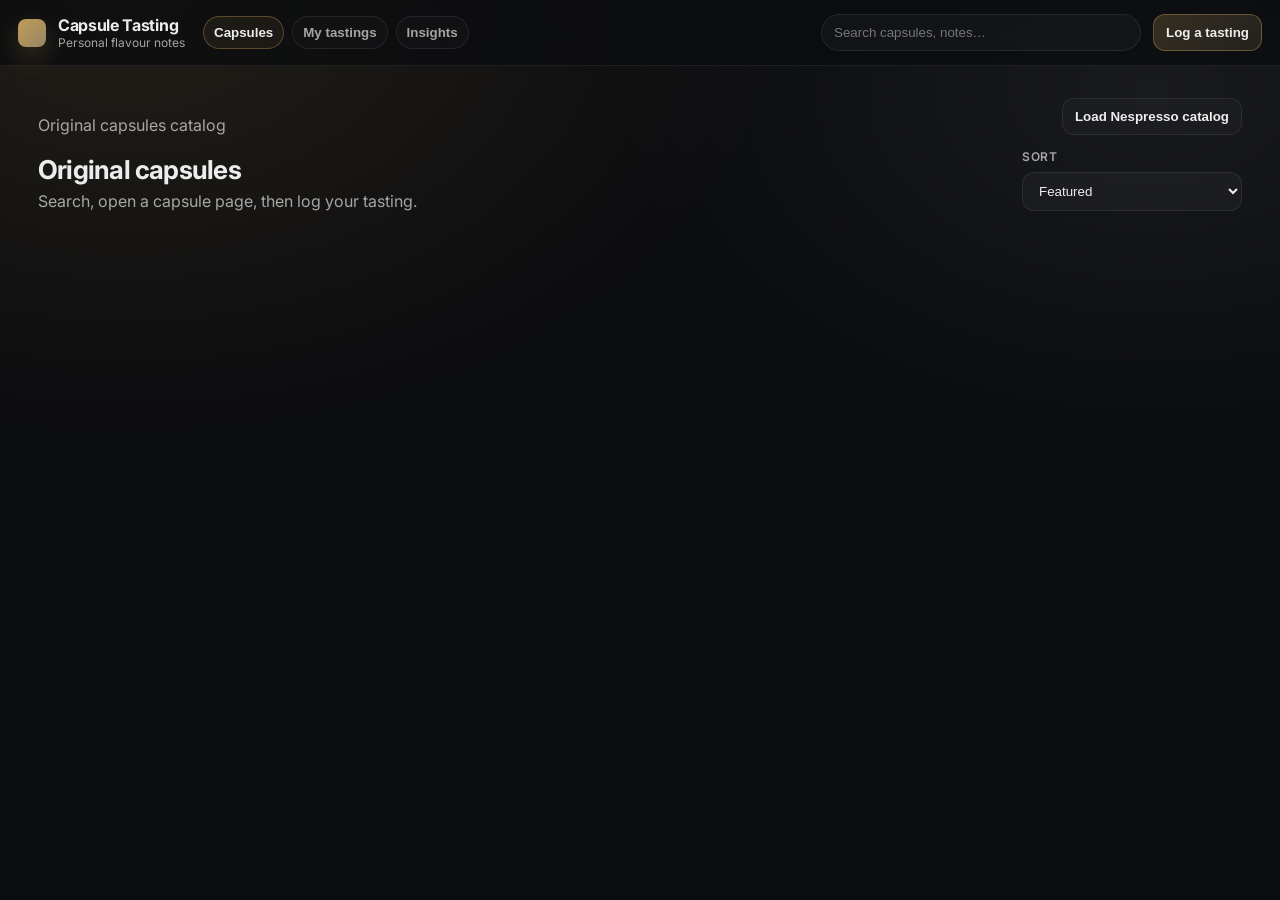
==== start.html @ 85e53ea4 "Add start.html (uncached landing)" ====
<!doctype html>
<html lang="en">
<head>
  <meta charset="utf-8" />
  <meta name="viewport" content="width=device-width, initial-scale=1" />
  <title>Capsule Tasting Log</title>
  <link rel="preconnect" href="https://fonts.googleapis.com">
  <link rel="preconnect" href="https://fonts.gstatic.com" crossorigin>
  <link href="https://fonts.googleapis.com/css2?family=Inter:wght@400;500;600;700&display=swap" rel="stylesheet">
  <link rel="stylesheet" href="styles-20260223-14.css" />
</head>
<body>
  <header class="topbar">
    <div class="topbar__left">
      <div class="brand">
        <div class="brand__mark" aria-hidden="true"></div>
        <div class="brand__text">
          <div class="brand__title">Capsule Tasting</div>
          <div class="brand__subtitle">Personal flavour notes</div>
        </div>
      </div>

      <nav class="topnav" aria-label="Primary">
        <button class="chip chip--active" data-view="catalog">Capsules</button>
        <button class="chip" data-view="log">My tastings</button>
        <button class="chip" data-view="stats">Insights</button>
      </nav>
    </div>

    <div class="topbar__right">
      <div class="search">
        <input id="q" type="search" placeholder="Search capsules, notes…" autocomplete="off" />
      </div>
      <button id="addBtn" class="btn btn--primary">Log a tasting</button>
    </div>
  </header>

  <main class="layout layout--single">
    <section class="content" aria-label="Catalog">
      <div class="content__head" style="margin-top:6px">
        <div>
          <div class="sub" style="margin:0">Original capsules catalog</div>
        </div>
        <div class="sidebar__actions" style="justify-content:flex-end; gap:10px">
          <button id="loadNespressoBtn" class="btn btn--secondary" type="button">Load Nespresso catalog</button>
        </div>
      </div>

      <div id="viewCatalog">
        <div class="content__head">
          <div>
            <h1 class="h1">Original capsules</h1>
            <div class="sub">Search, open a capsule page, then log your tasting.</div>
          </div>
          <div class="sort">
            <label class="label" for="sort">Sort</label>
            <select id="sort">
              <option value="featured">Featured</option>
              <option value="intensity_desc">Intensity (high → low)</option>
              <option value="intensity_asc">Intensity (low → high)</option>
              <option value="rating_desc">My rating (high → low)</option>
              <option value="recent">Recently tasted</option>
            </select>
          </div>
        </div>

        <div id="grid" class="grid" role="list"></div>

        <div id="empty" class="empty" hidden>
          <div class="empty__title">No capsules to show</div>
          <div class="empty__sub">Click “Load Nespresso catalog” to populate the list.</div>
        </div>
      </div>

      <div id="viewDetail" class="detail" hidden>
        <div class="detail__nav">
          <button id="backBtn" class="btn btn--ghost">← Back to capsules</button>
        </div>

        <div class="detail__card">
          <div class="detail__hero">
            <div class="detail__badge" id="detailBadge">ORIGINAL</div>
          </div>
          <div class="detail__body">
            <div class="detail__titleRow">
              <h1 class="detail__title" id="detailTitle">Capsule</h1>
              <button id="detailLogBtn" class="btn btn--primary">Log this tasting</button>
            </div>

            <div class="detail__meta" id="detailMeta"></div>

            <div class="detail__bars">
              <div class="barRow">
                <div class="barLabel">Intensity</div>
                <div class="bar">
                  <div class="barFill" id="barIntensity"></div>
                </div>
                <div class="barVal" id="valIntensity">—</div>
              </div>
            </div>

            <div class="detail__section">
              <div class="sectionTitle">My recent tastings</div>
              <div class="tastingList" id="detailTastings"></div>
            </div>
          </div>
        </div>
      </div>

      <div id="viewLog" class="detail" hidden>
        <div class="detail__card"><div class="detail__body">
          <div class="detail__titleRow">
            <h1 class="detail__title">My tastings</h1>
            <button id="logNewBtn" class="btn btn--primary">Log a tasting</button>
          </div>
          <div class="detail__section">
            <div class="sectionTitle">All tastings</div>
            <div class="tastingList" id="logList"></div>
          </div>
        </div></div>
      </div>

      <div id="viewStats" class="detail" hidden>
        <div class="detail__card"><div class="detail__body">
          <div class="detail__titleRow">
            <h1 class="detail__title">Insights</h1>
          </div>
          <div class="detail__section">
            <div class="sectionTitle">Summary</div>
            <div class="tastingList" id="statsBlocks"></div>
          </div>
        </div></div>
      </div>
    </section>
  </main>

  <div id="modal" class="modal" aria-hidden="true">
    <div class="modal__backdrop" data-close="1"></div>
    <div class="modal__dialog" role="dialog" aria-modal="true" aria-labelledby="modalTitle">
      <div class="modal__head">
        <div>
          <div class="kicker">Tasting log</div>
          <div id="modalTitle" class="modal__title">Log a capsule</div>
        </div>
        <button class="iconBtn" data-close="1" aria-label="Close">✕</button>
      </div>

      <form id="form" class="modal__body">
        <div class="twoCol">
          <div class="field">
            <label class="label" for="capsuleName">Capsule</label>
            <input id="capsuleName" required readonly />
            <div class="hint">(from catalog)</div>
          </div>
          <div class="field">
            <label class="label" for="capsuleSystem">System</label>
            <select id="capsuleSystem" required disabled>
              <option value="original">Original</option>
            </select>
            <div class="hint">Original only.</div>
          </div>
        </div>

        <div class="twoCol">
          <div class="field">
            <label class="label" for="capsuleType">Drink</label>
            <select id="capsuleType" required disabled>
              <option value="espresso">Espresso</option>
              <option value="lungo">Lungo</option>
              <option value="ristretto">Ristretto</option>
            </select>
            <div class="hint">(from catalog)</div>
          </div>
          <div class="field">
            <label class="label" for="capsuleIntensity">Intensity</label>
            <input id="capsuleIntensity" type="number" min="0" max="13" value="8" readonly />
            <div class="hint">(from catalog)</div>
          </div>
        </div>

        <div class="threeCol">
          <div class="field">
            <label class="label" for="capsuleAcidity">Acidity (0–5)</label>
            <input id="capsuleAcidity" type="range" min="0" max="5" value="3" step="1" />
            <div class="hint" id="acidityVal">3/5</div>
          </div>
          <div class="field">
            <label class="label" for="capsuleBitterness">Bitterness (0–5)</label>
            <input id="capsuleBitterness" type="range" min="0" max="5" value="3" step="1" />
            <div class="hint" id="bitternessVal">3/5</div>
          </div>
          <div class="field">
            <label class="label" for="capsuleAroma">Aroma (0–5)</label>
            <input id="capsuleAroma" type="range" min="0" max="5" value="4" step="1" />
            <div class="hint" id="aromaVal">4/5</div>
          </div>
        </div>

        <div class="field">
          <label class="label" for="capsuleNotes">Notes</label>
          <textarea id="capsuleNotes" rows="4" placeholder="What did you notice? (aromas, aftertaste, milk pairing, etc.)"></textarea>
        </div>

        <div class="twoCol">
          <div class="field">
            <label class="label" for="capsuleRating">My rating (0–5)</label>
            <input id="capsuleRating" type="range" min="0" max="5" value="4" step="1" />
            <div class="hint" id="ratingVal">4/5</div>
          </div>
          <div class="field">
            <label class="label" for="capsuleDate">Date</label>
            <input id="capsuleDate" type="date" required />
          </div>
        </div>

        <div class="field">
          <label class="label" for="capsuleTags">Tags</label>
          <details class="dropdown" open>
            <summary class="dropdown__summary">Select tags</summary>
            <div class="dropdown__panel" id="tagPicker"></div>
          </details>
          <div class="hint">Pick 0–6 that fit your experience.</div>
        </div>

        <div class="modal__actions">
          <button type="button" class="btn btn--ghost" data-close="1">Cancel</button>
          <button type="submit" class="btn btn--primary">Save tasting</button>
        </div>
      </form>
    </div>
  </div>

  <script src="app-20260223-14.js"></script>
</body>
</html>
---- styles-20260223-14.css ----
:root{
  --bg:#0b0c0f;
  --surface:#11131a;
  --surface2:#151826;
  --line:rgba(255,255,255,.08);
  --text:rgba(255,255,255,.92);
  --muted:rgba(255,255,255,.62);
  --muted2:rgba(255,255,255,.42);
  --accent:#caa35a; /* warm gold */
  --accent2:#f1d7a0;
  --danger:#ff4d4d;
  --shadow: 0 18px 60px rgba(0,0,0,.55);
  --radius:16px;
  --radius2:24px;
}

*{box-sizing:border-box}
html,body{height:100%}
body{
  margin:0;
  font-family: Inter, system-ui, -apple-system, Segoe UI, Roboto, Arial, sans-serif;
  color:var(--text);
  background:
    radial-gradient(1200px 800px at 10% 0%, rgba(202,163,90,.12), transparent 55%),
    radial-gradient(900px 600px at 90% 10%, rgba(255,255,255,.06), transparent 60%),
    var(--bg);
}

a{color:inherit}

.topbar{
  position:sticky; top:0; z-index:10;
  display:flex; align-items:center; justify-content:space-between;
  padding:14px 18px;
  background:rgba(11,12,15,.72);
  backdrop-filter: blur(14px);
  border-bottom:1px solid var(--line);
}
.topbar__left{display:flex; align-items:center; gap:18px}
.topbar__right{display:flex; align-items:center; gap:12px; min-width:340px; justify-content:flex-end}

.brand{display:flex; align-items:center; gap:12px}
.brand__mark{width:28px;height:28px;border-radius:8px;
  background:linear-gradient(135deg, rgba(202,163,90,.95), rgba(241,215,160,.6));
  box-shadow: 0 10px 25px rgba(202,163,90,.22);
}
.brand__title{font-weight:700; letter-spacing:-.02em}
.brand__subtitle{font-size:12px; color:var(--muted)}

.topnav{display:flex; gap:8px}

.chip{
  appearance:none; border:1px solid var(--line);
  background:rgba(255,255,255,.02);
  color:var(--muted);
  padding:8px 10px;
  border-radius:999px;
  font-weight:600;
  cursor:pointer;
}
.chip--active{color:var(--text); border-color:rgba(202,163,90,.35); background:rgba(202,163,90,.08)}

.search input{
  width:320px;
  padding:10px 12px;
  border-radius:999px;
  background:rgba(255,255,255,.03);
  border:1px solid var(--line);
  color:var(--text);
  outline:none;
}
.search input::placeholder{color:var(--muted2)}

.layout{
  display:grid;
  grid-template-columns: 320px 1fr;
  gap:18px;
  padding:18px;
  max-width: 1240px;
  margin:0 auto;
}
.layout--single{grid-template-columns: 1fr}

.sidebar{position:sticky; top:76px; align-self:start; display:flex; flex-direction:column; gap:12px}
.panel{
  background:linear-gradient(180deg, rgba(255,255,255,.03), rgba(255,255,255,.015));
  border:1px solid var(--line);
  border-radius:var(--radius);
  padding:14px;
}
.panel__title{font-weight:700; margin-bottom:12px}

.field{display:flex; flex-direction:column; gap:8px; margin:12px 0}
.label{font-size:12px; color:var(--muted); font-weight:600; text-transform:uppercase; letter-spacing:.06em}
.labelRow{display:flex; align-items:center; justify-content:space-between}
.hint{font-size:12px; color:var(--muted2)}

select,input,textarea{
  background:rgba(255,255,255,.03);
  border:1px solid var(--line);
  border-radius:12px;
  color:var(--text);
  padding:10px 12px;
  outline:none;
}
textarea{resize:vertical}

input[type="range"]{padding:0; height:28px}

.sidebar__actions{display:flex; gap:10px; margin-top:8px}

.btn{
  border:1px solid var(--line);
  background:rgba(255,255,255,.03);
  color:var(--text);
  padding:10px 12px;
  border-radius:12px;
  cursor:pointer;
  font-weight:700;
}
.btn--primary{
  border-color:rgba(202,163,90,.38);
  background:linear-gradient(135deg, rgba(202,163,90,.22), rgba(241,215,160,.10));
}
.btn--secondary{background:rgba(255,255,255,.02)}
.btn--ghost{background:transparent}
.btn--danger{border-color:rgba(255,77,77,.35); background:rgba(255,77,77,.07)}

.fileBtn{display:inline-flex; align-items:center; justify-content:center; gap:10px}

.miniActions{display:flex; flex-direction:column; gap:10px}

.content{
  background:transparent;
}

.content__head{
  display:flex;
  align-items:flex-end;
  justify-content:space-between;
  gap:16px;
  margin-bottom:14px;
}
.h1{margin:0; font-size:26px; letter-spacing:-.03em}
.sub{color:var(--muted); margin-top:6px}
.sort{display:flex; flex-direction:column; gap:8px; min-width:220px}

.grid{
  display:grid;
  grid-template-columns: repeat(3, minmax(0, 1fr));
  gap:14px;
}

.card{
  border:1px solid var(--line);
  border-radius:var(--radius2);
  background:linear-gradient(180deg, rgba(255,255,255,.03), rgba(255,255,255,.012));
  overflow:hidden;
  box-shadow: 0 18px 60px rgba(0,0,0,.22);
}
.card__hero{
  height:92px;
  background:
    radial-gradient(220px 140px at 30% 40%, rgba(202,163,90,.22), transparent 60%),
    radial-gradient(220px 160px at 70% 20%, rgba(255,255,255,.08), transparent 65%),
    rgba(255,255,255,.02);
  border-bottom:1px solid var(--line);
  position:relative;
}

.badge{
  position:absolute; left:14px; top:14px;
  display:inline-flex; align-items:center; gap:8px;
  border:1px solid rgba(202,163,90,.32);
  background:rgba(202,163,90,.10);
  border-radius:999px;
  padding:6px 10px;
  font-size:12px;
  color:var(--accent2);
  font-weight:700;
}

.card__body{padding:14px}
.card__title{font-weight:800; letter-spacing:-.02em; margin:0 0 8px 0; font-size:16px}
.card__meta{display:flex; flex-wrap:wrap; gap:8px; color:var(--muted); font-size:12px}
.tag{
  border:1px solid var(--line);
  background:rgba(255,255,255,.02);
  padding:6px 8px;
  border-radius:999px;
}

.card__footer{
  display:flex;
  align-items:center;
  justify-content:space-between;
  gap:10px;
  padding:12px 14px;
  border-top:1px solid var(--line);
  background:rgba(255,255,255,.01);
}

.rating{font-weight:800}
.small{color:var(--muted); font-size:12px}

.pillGrid{display:flex; flex-wrap:wrap; gap:8px}

/* Dropdown (details/summary) used for tag selection */
.dropdown{border:1px solid var(--line); border-radius:12px; background:rgba(255,255,255,.02)}
.dropdown__summary{
  list-style:none;
  cursor:pointer;
  padding:10px 12px;
  color:var(--muted);
  font-weight:800;
}
.dropdown__summary::-webkit-details-marker{display:none}
.dropdown__panel{padding:10px 12px; border-top:1px solid var(--line); max-height:220px; overflow:auto}

.checkRow{display:flex; align-items:center; gap:10px; padding:6px 0}
.checkRow input{width:16px; height:16px}
.checkRow label{cursor:pointer; color:var(--text); font-weight:650}
.checkRow small{color:var(--muted); margin-left:auto}

.pill{ /* kept for other uses */
  padding:8px 10px;
  border-radius:999px;
  border:1px solid var(--line);
  background:rgba(255,255,255,.02);
  cursor:pointer;
  font-weight:700;
  color:var(--muted);
  font-size:12px;
}
.pill[data-on="1"]{border-color:rgba(202,163,90,.35); background:rgba(202,163,90,.10); color:var(--text)}

.empty{
  margin-top:18px;
  border:1px dashed rgba(255,255,255,.18);
  border-radius:var(--radius2);
  padding:24px;
  text-align:center;
  color:var(--muted);
}
.empty__title{font-weight:800; color:var(--text); margin-bottom:6px}

.modal{position:fixed; inset:0; display:none; z-index:20}
.modal[aria-hidden="false"]{display:block}
.modal__backdrop{position:absolute; inset:0; background:rgba(0,0,0,.62)}
.modal__dialog{
  position:relative;
  width:min(760px, calc(100% - 28px));
  margin: 64px auto;
  border-radius:var(--radius2);
  border:1px solid var(--line);
  background:linear-gradient(180deg, rgba(17,19,26,.95), rgba(17,19,26,.86));
  box-shadow: var(--shadow);
  overflow:hidden;

  /* Make modal usable on smaller screens */
  max-height: calc(100vh - 80px);
  display:flex;
  flex-direction:column;
}
.modal__head{flex:0 0 auto; display:flex; align-items:flex-start; justify-content:space-between; padding:16px 16px 10px; border-bottom:1px solid var(--line)}
.kicker{color:var(--muted2); font-weight:700; font-size:12px; text-transform:uppercase; letter-spacing:.08em}
.modal__title{font-weight:900; font-size:18px; margin-top:6px}
.iconBtn{border:1px solid var(--line); background:rgba(255,255,255,.03); color:var(--text); border-radius:12px; padding:8px 10px; cursor:pointer}

.modal__body{
  flex: 1 1 auto;
  padding:16px;
  overflow:auto;
  -webkit-overflow-scrolling: touch;
}
.twoCol{display:grid; grid-template-columns: 1fr 1fr; gap:12px}
.threeCol{display:grid; grid-template-columns: 1fr 1fr 1fr; gap:12px}

/* Detail page (product-page vibe) */
.detail{margin-top:4px}
.detail__nav{margin-bottom:12px}
.detail__card{
  border:1px solid var(--line);
  border-radius:var(--radius2);
  overflow:hidden;
  background:linear-gradient(180deg, rgba(255,255,255,.03), rgba(255,255,255,.012));
  box-shadow: 0 18px 60px rgba(0,0,0,.22);
}
.detail__hero{
  height:140px;
  background:
    radial-gradient(320px 180px at 30% 40%, rgba(202,163,90,.22), transparent 60%),
    radial-gradient(320px 220px at 70% 20%, rgba(255,255,255,.08), transparent 65%),
    rgba(255,255,255,.02);
  border-bottom:1px solid var(--line);
  position:relative;
}
.detail__badge{
  position:absolute; left:16px; top:16px;
  display:inline-flex; align-items:center;
  border:1px solid rgba(202,163,90,.32);
  background:rgba(202,163,90,.10);
  border-radius:999px;
  padding:6px 10px;
  font-size:12px;
  color:var(--accent2);
  font-weight:800;
  letter-spacing:.06em;
}
.detail__body{padding:16px}
.detail__titleRow{display:flex; align-items:flex-start; justify-content:space-between; gap:12px}
.detail__title{margin:0; font-size:28px; letter-spacing:-.04em}
.detail__meta{display:flex; flex-wrap:wrap; gap:8px; margin-top:10px; color:var(--muted)}

.detail__bars{margin-top:16px}
.barRow{display:grid; grid-template-columns: 110px 1fr 50px; gap:10px; align-items:center}
.barLabel{color:var(--muted); font-weight:800; font-size:12px; text-transform:uppercase; letter-spacing:.08em}
.bar{height:10px; border-radius:999px; background:rgba(255,255,255,.06); border:1px solid var(--line); overflow:hidden}
.barFill{height:100%; width:0%; background:linear-gradient(90deg, rgba(202,163,90,.6), rgba(241,215,160,.35))}
.barVal{font-weight:900}

.detail__section{margin-top:18px}
.sectionTitle{font-weight:900; margin-bottom:10px}
.tastingList{display:flex; flex-direction:column; gap:10px}
.tastingItem{
  border:1px solid var(--line);
  background:rgba(255,255,255,.02);
  border-radius:16px;
  padding:12px;
  display:flex;
  justify-content:space-between;
  gap:12px;
}
.tastingItem__left{display:flex; flex-direction:column; gap:6px}
.tastingItem__title{font-weight:900}
.tastingItem__sub{font-size:12px; color:var(--muted)}
.tastingItem__right{text-align:right}

.modal__actions{display:flex; justify-content:flex-end; gap:10px; margin-top:12px}

@media (max-width: 1020px){
  .layout{grid-template-columns: 1fr}
  .sidebar{position:relative; top:auto}
  .grid{grid-template-columns: repeat(2, minmax(0,1fr))}
  .topbar__right{min-width:auto}
  .search input{width:220px}
}
@media (max-width: 640px){
  .grid{grid-template-columns: 1fr}
  .topbar{flex-direction:column; align-items:stretch; gap:10px}
  .topbar__left{justify-content:space-between}
  .topbar__right{justify-content:space-between}
  .search input{width:100%}
  .twoCol{grid-template-columns: 1fr}
  .threeCol{grid-template-columns: 1fr}
  .barRow{grid-template-columns: 90px 1fr 44px}

  .modal__dialog{margin: 18px auto; max-height: calc(100vh - 36px)}
}
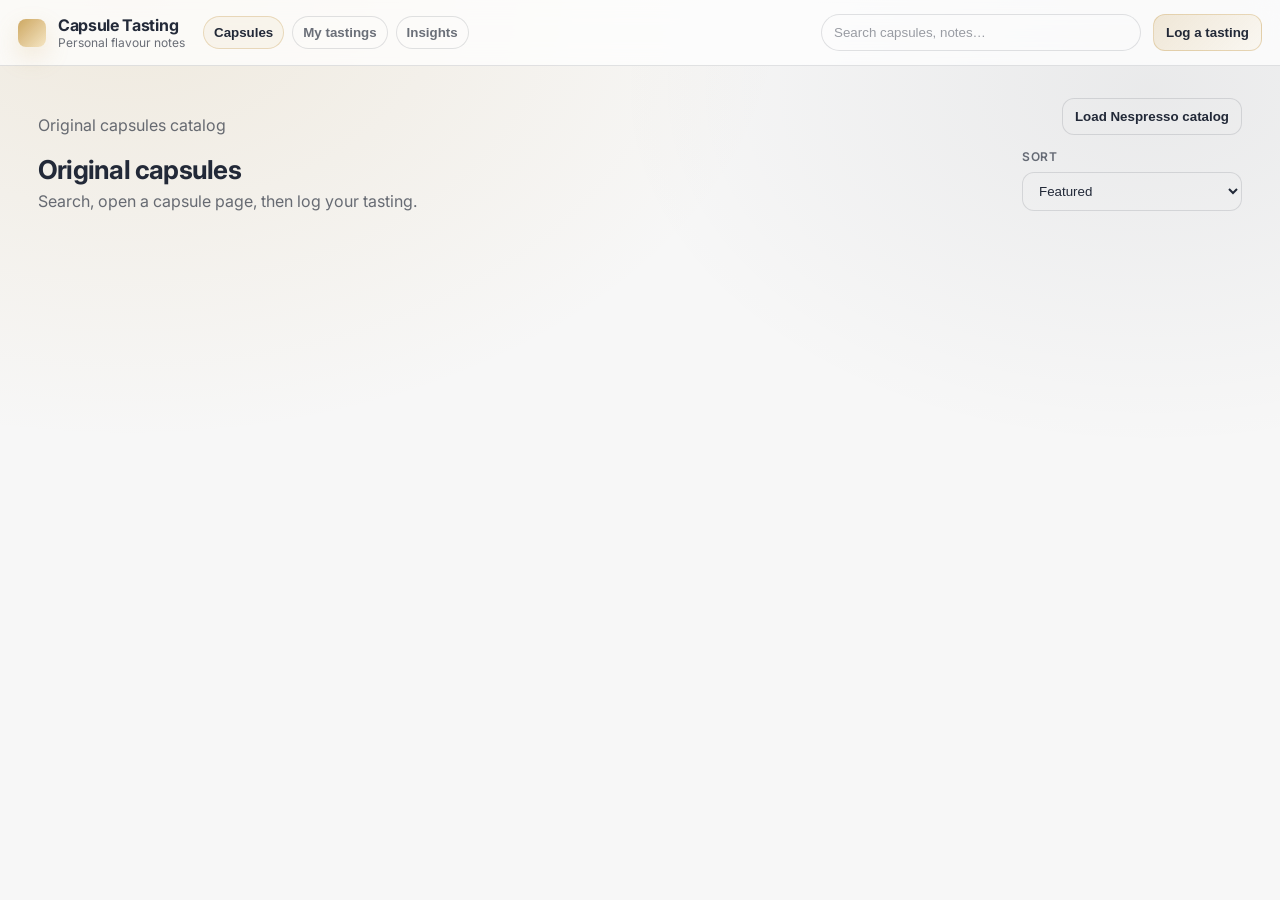
==== commit 3f6a4f95: "Fix: bright modal styles + deploy CSS v25" ====
--- a/start.html
+++ b/start.html
@@ -7,7 +7,7 @@
   <link rel="preconnect" href="https://fonts.googleapis.com">
   <link rel="preconnect" href="https://fonts.gstatic.com" crossorigin>
   <link href="https://fonts.googleapis.com/css2?family=Inter:wght@400;500;600;700&display=swap" rel="stylesheet">
-  <link rel="stylesheet" href="styles-20260223-14.css" />
+  <link rel="stylesheet" href="styles-20260223-25.css" />
 </head>
 <body>
   <header class="topbar">
@@ -230,6 +230,6 @@
     </div>
   </div>
 
-  <script src="app-20260223-14.js"></script>
+  <script src="app-20260223-15.js"></script>
 </body>
 </html>
--- a/styles-20260223-25.css
+++ b/styles-20260223-25.css
@@ -0,0 +1,360 @@
+:root{
+  /* Bright theme */
+  --bg:#f7f7f7;
+  --surface:#ffffff;
+  --surface2:#fbfbfb;
+  --line:rgba(16,24,40,.12);
+  --text:rgba(16,24,40,.92);
+  --muted:rgba(16,24,40,.62);
+  --muted2:rgba(16,24,40,.42);
+  --accent:#b8892b; /* warm gold */
+  --accent2:#7a5a1a;
+  --danger:#d92d20;
+  --shadow: 0 18px 60px rgba(16,24,40,.12);
+  --radius:16px;
+  --radius2:24px;
+}
+
+*{box-sizing:border-box}
+html,body{height:100%}
+body{
+  margin:0;
+  font-family: Inter, system-ui, -apple-system, Segoe UI, Roboto, Arial, sans-serif;
+  color:var(--text);
+  background:
+    radial-gradient(1200px 800px at 10% 0%, rgba(184,137,43,.12), transparent 55%),
+    radial-gradient(900px 600px at 90% 10%, rgba(16,24,40,.06), transparent 60%),
+    var(--bg);
+}
+
+a{color:inherit}
+
+.topbar{
+  position:sticky; top:0; z-index:10;
+  display:flex; align-items:center; justify-content:space-between;
+  padding:14px 18px;
+  background:rgba(255,255,255,.72);
+  backdrop-filter: blur(14px);
+  border-bottom:1px solid var(--line);
+}
+.topbar__left{display:flex; align-items:center; gap:18px}
+.topbar__right{display:flex; align-items:center; gap:12px; min-width:340px; justify-content:flex-end}
+
+.brand{display:flex; align-items:center; gap:12px}
+.brand__mark{width:28px;height:28px;border-radius:8px;
+  background:linear-gradient(135deg, rgba(202,163,90,.95), rgba(241,215,160,.6));
+  box-shadow: 0 10px 25px rgba(202,163,90,.22);
+}
+.brand__title{font-weight:700; letter-spacing:-.02em}
+.brand__subtitle{font-size:12px; color:var(--muted)}
+
+.topnav{display:flex; gap:8px}
+
+.chip{
+  appearance:none; border:1px solid var(--line);
+  background:rgba(255,255,255,.02);
+  color:var(--muted);
+  padding:8px 10px;
+  border-radius:999px;
+  font-weight:600;
+  cursor:pointer;
+}
+.chip--active{color:var(--text); border-color:rgba(202,163,90,.35); background:rgba(202,163,90,.08)}
+
+.search input{
+  width:320px;
+  padding:10px 12px;
+  border-radius:999px;
+  background:rgba(255,255,255,.03);
+  border:1px solid var(--line);
+  color:var(--text);
+  outline:none;
+}
+.search input::placeholder{color:var(--muted2)}
+
+.layout{
+  display:grid;
+  grid-template-columns: 320px 1fr;
+  gap:18px;
+  padding:18px;
+  max-width: 1240px;
+  margin:0 auto;
+}
+.layout--single{grid-template-columns: 1fr}
+
+.sidebar{position:sticky; top:76px; align-self:start; display:flex; flex-direction:column; gap:12px}
+.panel{
+  background:linear-gradient(180deg, rgba(255,255,255,.03), rgba(255,255,255,.015));
+  border:1px solid var(--line);
+  border-radius:var(--radius);
+  padding:14px;
+}
+.panel__title{font-weight:700; margin-bottom:12px}
+
+.field{display:flex; flex-direction:column; gap:8px; margin:12px 0}
+.label{font-size:12px; color:var(--muted); font-weight:600; text-transform:uppercase; letter-spacing:.06em}
+.labelRow{display:flex; align-items:center; justify-content:space-between}
+.hint{font-size:12px; color:var(--muted2)}
+
+select,input,textarea{
+  background:rgba(255,255,255,.03);
+  border:1px solid var(--line);
+  border-radius:12px;
+  color:var(--text);
+  padding:10px 12px;
+  outline:none;
+}
+textarea{resize:vertical}
+
+input[type="range"]{padding:0; height:28px}
+
+.sidebar__actions{display:flex; gap:10px; margin-top:8px}
+
+.btn{
+  border:1px solid var(--line);
+  background:rgba(255,255,255,.03);
+  color:var(--text);
+  padding:10px 12px;
+  border-radius:12px;
+  cursor:pointer;
+  font-weight:700;
+}
+.btn--primary{
+  border-color:rgba(202,163,90,.38);
+  background:linear-gradient(135deg, rgba(202,163,90,.22), rgba(241,215,160,.10));
+}
+.btn--secondary{background:rgba(255,255,255,.02)}
+.btn--ghost{background:transparent}
+.btn--danger{border-color:rgba(255,77,77,.35); background:rgba(255,77,77,.07)}
+
+.fileBtn{display:inline-flex; align-items:center; justify-content:center; gap:10px}
+
+.miniActions{display:flex; flex-direction:column; gap:10px}
+
+.content{
+  background:transparent;
+}
+
+.content__head{
+  display:flex;
+  align-items:flex-end;
+  justify-content:space-between;
+  gap:16px;
+  margin-bottom:14px;
+}
+.h1{margin:0; font-size:26px; letter-spacing:-.03em}
+.sub{color:var(--muted); margin-top:6px}
+.sort{display:flex; flex-direction:column; gap:8px; min-width:220px}
+
+.grid{
+  display:grid;
+  grid-template-columns: repeat(3, minmax(0, 1fr));
+  gap:14px;
+}
+
+.card{
+  border:1px solid var(--line);
+  border-radius:var(--radius2);
+  background:linear-gradient(180deg, rgba(255,255,255,.03), rgba(255,255,255,.012));
+  overflow:hidden;
+  box-shadow: 0 18px 60px rgba(0,0,0,.22);
+}
+.card__hero{
+  height:92px;
+  background:
+    radial-gradient(220px 140px at 30% 40%, rgba(202,163,90,.22), transparent 60%),
+    radial-gradient(220px 160px at 70% 20%, rgba(255,255,255,.08), transparent 65%),
+    rgba(255,255,255,.02);
+  border-bottom:1px solid var(--line);
+  position:relative;
+}
+
+.badge{
+  position:absolute; left:14px; top:14px;
+  display:inline-flex; align-items:center; gap:8px;
+  border:1px solid rgba(202,163,90,.32);
+  background:rgba(202,163,90,.10);
+  border-radius:999px;
+  padding:6px 10px;
+  font-size:12px;
+  color:var(--accent2);
+  font-weight:700;
+}
+
+.card__body{padding:14px}
+.card__title{font-weight:800; letter-spacing:-.02em; margin:0 0 8px 0; font-size:16px}
+.card__meta{display:flex; flex-wrap:wrap; gap:8px; color:var(--muted); font-size:12px}
+.tag{
+  border:1px solid var(--line);
+  background:rgba(255,255,255,.02);
+  padding:6px 8px;
+  border-radius:999px;
+}
+
+.card__footer{
+  display:flex;
+  align-items:center;
+  justify-content:space-between;
+  gap:10px;
+  padding:12px 14px;
+  border-top:1px solid var(--line);
+  background:rgba(255,255,255,.01);
+}
+
+.rating{font-weight:800}
+.small{color:var(--muted); font-size:12px}
+
+.pillGrid{display:flex; flex-wrap:wrap; gap:8px}
+
+/* Dropdown (details/summary) used for tag selection */
+.dropdown{border:1px solid var(--line); border-radius:12px; background:rgba(255,255,255,.02)}
+.dropdown__summary{
+  list-style:none;
+  cursor:pointer;
+  padding:10px 12px;
+  color:var(--muted);
+  font-weight:800;
+}
+.dropdown__summary::-webkit-details-marker{display:none}
+.dropdown__panel{padding:10px 12px; border-top:1px solid var(--line); max-height:220px; overflow:auto}
+
+.checkRow{display:flex; align-items:center; gap:10px; padding:6px 0}
+.checkRow input{width:16px; height:16px}
+.checkRow label{cursor:pointer; color:var(--text); font-weight:650}
+.checkRow small{color:var(--muted); margin-left:auto}
+
+.pill{ /* kept for other uses */
+  padding:8px 10px;
+  border-radius:999px;
+  border:1px solid var(--line);
+  background:rgba(255,255,255,.02);
+  cursor:pointer;
+  font-weight:700;
+  color:var(--muted);
+  font-size:12px;
+}
+.pill[data-on="1"]{border-color:rgba(202,163,90,.35); background:rgba(202,163,90,.10); color:var(--text)}
+
+.empty{
+  margin-top:18px;
+  border:1px dashed rgba(255,255,255,.18);
+  border-radius:var(--radius2);
+  padding:24px;
+  text-align:center;
+  color:var(--muted);
+}
+.empty__title{font-weight:800; color:var(--text); margin-bottom:6px}
+
+.modal{position:fixed; inset:0; display:none; z-index:20}
+.modal[aria-hidden="false"]{display:block}
+.modal__backdrop{position:absolute; inset:0; background:rgba(16,24,40,.35)}
+.modal__dialog{
+  position:relative;
+  width:min(760px, calc(100% - 28px));
+  margin: 64px auto;
+  border-radius:var(--radius2);
+  border:1px solid var(--line);
+  background:linear-gradient(180deg, rgba(255,255,255,.98), rgba(255,255,255,.92));
+  box-shadow: var(--shadow);
+  overflow:hidden;
+
+  /* Make modal usable on smaller screens */
+  max-height: calc(100vh - 80px);
+  display:flex;
+  flex-direction:column;
+}
+.modal__head{flex:0 0 auto; display:flex; align-items:flex-start; justify-content:space-between; padding:16px 16px 10px; border-bottom:1px solid var(--line)}
+.kicker{color:var(--muted2); font-weight:700; font-size:12px; text-transform:uppercase; letter-spacing:.08em}
+.modal__title{font-weight:900; font-size:18px; margin-top:6px}
+.iconBtn{border:1px solid var(--line); background:rgba(16,24,40,.03); color:var(--text); border-radius:12px; padding:8px 10px; cursor:pointer}
+
+.modal__body{
+  flex: 1 1 auto;
+  padding:16px;
+  overflow:auto;
+  -webkit-overflow-scrolling: touch;
+}
+.twoCol{display:grid; grid-template-columns: 1fr 1fr; gap:12px}
+.threeCol{display:grid; grid-template-columns: 1fr 1fr 1fr; gap:12px}
+
+/* Detail page (product-page vibe) */
+.detail{margin-top:4px}
+.detail__nav{margin-bottom:12px}
+.detail__card{
+  border:1px solid var(--line);
+  border-radius:var(--radius2);
+  overflow:hidden;
+  background:linear-gradient(180deg, rgba(255,255,255,.03), rgba(255,255,255,.012));
+  box-shadow: 0 18px 60px rgba(0,0,0,.22);
+}
+.detail__hero{
+  height:140px;
+  background:
+    radial-gradient(320px 180px at 30% 40%, rgba(202,163,90,.22), transparent 60%),
+    radial-gradient(320px 220px at 70% 20%, rgba(255,255,255,.08), transparent 65%),
+    rgba(255,255,255,.02);
+  border-bottom:1px solid var(--line);
+  position:relative;
+}
+.detail__badge{
+  position:absolute; left:16px; top:16px;
+  display:inline-flex; align-items:center;
+  border:1px solid rgba(202,163,90,.32);
+  background:rgba(202,163,90,.10);
+  border-radius:999px;
+  padding:6px 10px;
+  font-size:12px;
+  color:var(--accent2);
+  font-weight:800;
+  letter-spacing:.06em;
+}
+.detail__body{padding:16px}
+.detail__titleRow{display:flex; align-items:flex-start; justify-content:space-between; gap:12px}
+.detail__title{margin:0; font-size:28px; letter-spacing:-.04em}
+.detail__meta{display:flex; flex-wrap:wrap; gap:8px; margin-top:10px; color:var(--muted)}
+
+.detail__bars{margin-top:16px}
+.barRow{display:grid; grid-template-columns: 110px 1fr 50px; gap:10px; align-items:center}
+.barLabel{color:var(--muted); font-weight:800; font-size:12px; text-transform:uppercase; letter-spacing:.08em}
+.bar{height:10px; border-radius:999px; background:rgba(255,255,255,.06); border:1px solid var(--line); overflow:hidden}
+.barFill{height:100%; width:0%; background:linear-gradient(90deg, rgba(202,163,90,.6), rgba(241,215,160,.35))}
+.barVal{font-weight:900}
+
+.detail__section{margin-top:18px}
+.sectionTitle{font-weight:900; margin-bottom:10px}
+.tastingList{display:flex; flex-direction:column; gap:10px}
+.tastingItem{
+  border:1px solid var(--line);
+  background:rgba(255,255,255,.02);
+  border-radius:16px;
+  padding:12px;
+  display:flex;
+  justify-content:space-between;
+  gap:12px;
+}
+.tastingItem__left{display:flex; flex-direction:column; gap:6px}
+.tastingItem__title{font-weight:900}
+.tastingItem__sub{font-size:12px; color:var(--muted)}
+.tastingItem__right{text-align:right}
+
+.modal__actions{display:flex; justify-content:flex-end; gap:10px; margin-top:12px}
+
+@media (max-width: 1020px){
+  .layout{grid-template-columns: 1fr}
+  .sidebar{position:relative; top:auto}
+  .grid{grid-template-columns: repeat(2, minmax(0,1fr))}
+  .topbar__right{min-width:auto}
+  .search input{width:220px}
+}
+@media (max-width: 640px){
+  .grid{grid-template-columns: 1fr}
+  .topbar{flex-direction:column; align-items:stretch; gap:10px}
+  .topbar__left{justify-content:space-between}
+  .topbar__right{justify-content:space-between}
+  .search input{width:100%}
+  .twoCol{grid-template-columns: 1fr}
+  .threeCol{grid-template-columns: 1fr}
+  .barRow{grid-template-columns: 90px 1fr 44px}
+
+  .modal__dialog{margin: 18px auto; max-height: calc(100vh - 36px)}
+}
